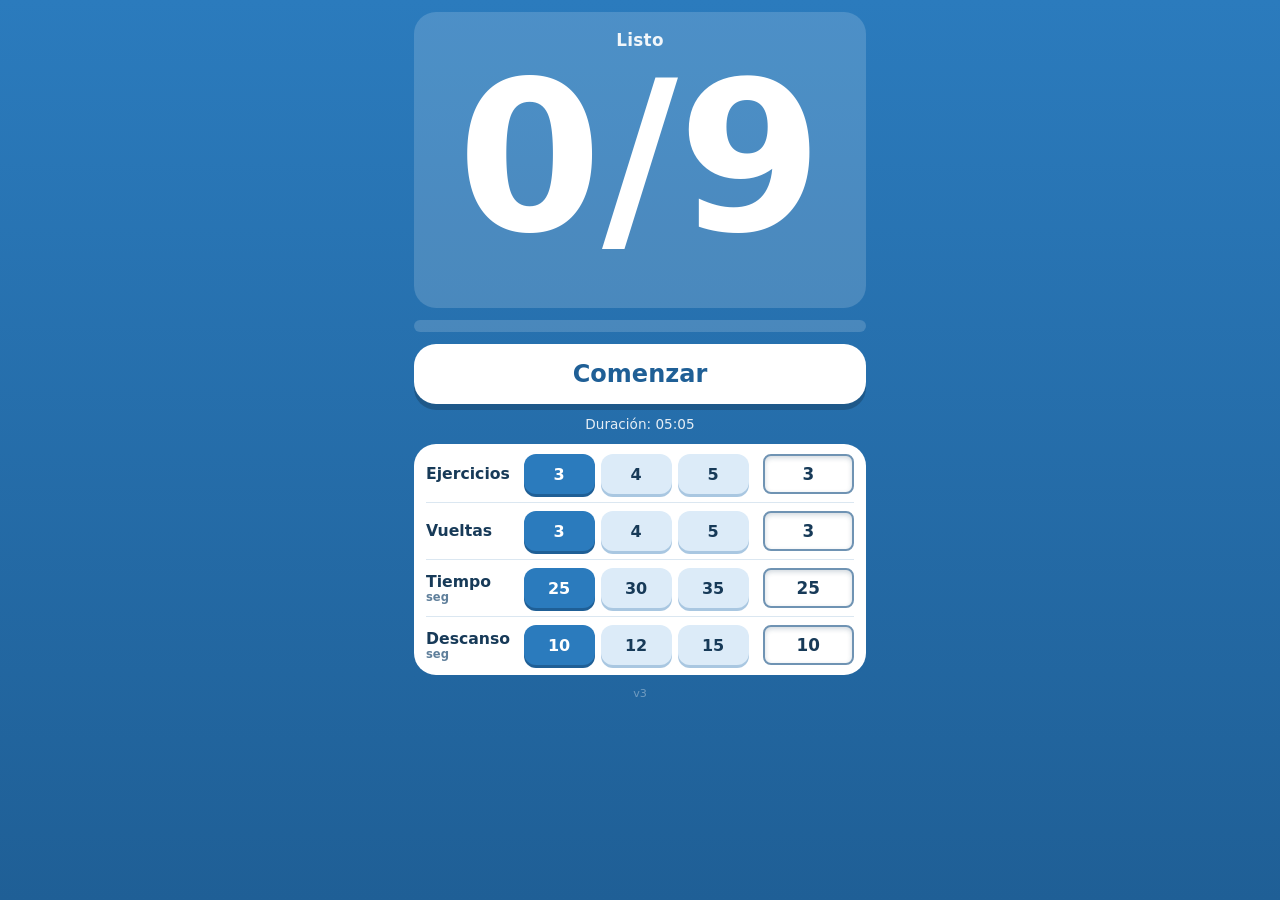
==== index.html @ 5847471c "Add files via upload" ====
<!DOCTYPE html>
<html lang="es">
<head>
  <meta charset="utf-8">
  <meta name="viewport" content="width=device-width, initial-scale=1, viewport-fit=cover">
  <meta name="theme-color" content="#2b7bbd">
  <meta name="apple-mobile-web-app-capable" content="yes">
  <meta name="mobile-web-app-capable" content="yes">
  <title>Tabata</title>
  <link rel="manifest" href="manifest.json">
  <link rel="icon" href="icons/icon-192.png">
  <link rel="apple-touch-icon" href="icons/icon-192.png">
  <link rel="stylesheet" href="style.css">
</head>
<body>
  <main class="app">

    <section class="display" id="display" data-phase="idle" aria-live="polite">
      <div class="phase" id="phase">Listo</div>
      <div class="count" id="count" data-len="3">0/9</div>
      <div class="seconds" id="seconds">&nbsp;</div>
    </section>

    <div class="progress" id="progress" role="progressbar" aria-label="Progreso total"
         aria-valuemin="0" aria-valuemax="100" aria-valuenow="0">
      <div class="progress-fill" id="progressFill"></div>
    </div>

    <div class="actions">
      <div class="controls">
        <button type="button" class="start" id="startBtn">Comenzar</button>
        <button type="button" class="pause" id="pauseBtn" data-state="pause" aria-label="Pausar" hidden>
          <svg class="i-pause" viewBox="0 0 24 24" aria-hidden="true">
            <rect x="6" y="5" width="4" height="14" rx="1.2"/><rect x="14" y="5" width="4" height="14" rx="1.2"/>
          </svg>
          <svg class="i-play" viewBox="0 0 24 24" aria-hidden="true">
            <path d="M8 5.5v13a1 1 0 0 0 1.5.86l10.5-6.5a1 1 0 0 0 0-1.72L9.5 4.64A1 1 0 0 0 8 5.5z"/>
          </svg>
        </button>
      </div>
      <p class="duration">Duración: <span id="duration">--:--</span></p>
    </div>

    <section class="config" id="config" aria-label="Configuración"></section>

    <p class="version" id="version"></p>

  </main>

  <script>
  /* ============================================================
     VERSIÓN — subila acá y también en VERSION de sw.js
     ============================================================ */
  const APP_VERSION = 'v3';

  /* ============================================================
     CONFIGURACIÓN (editá acá los valores rápidos y por defecto)
     ============================================================ */
  const PREP_SECONDS = 5;   // cuenta antes de empezar y al reanudar

  const CONFIG = [
    { key: 'ejercicios', label: 'Ejercicios', unit: '',     presets: [3, 4, 5],    def: 3,  min: 1, max: 99  },
    { key: 'vueltas',    label: 'Vueltas',    unit: '',     presets: [3, 4, 5],    def: 3,  min: 1, max: 99  },
    { key: 'tiempo',     label: 'Tiempo',     unit: 'seg',  presets: [25, 30, 35], def: 25, min: 1, max: 999 },
    { key: 'descanso',   label: 'Descanso',   unit: 'seg',  presets: [10, 12, 15], def: 10, min: 0, max: 999 },
  ];

  /* Nombres de los archivos dentro de /sounds (sin extensión) */
  const SOUND = {
    count3: '3-sound',
    count2: '2-sound',
    count1: '1-sound',
    restStart: 'buzzer-sound',
    workStart: 'fight-bell-sound',
    end: 'end-sound',
  };

  /* ============================================================
     ESTADO
     ============================================================ */
  const $ = (id) => document.getElementById(id);
  const displayEl = $('display'), phaseEl = $('phase'), countEl = $('count'),
        secondsEl = $('seconds'), startBtn = $('startBtn'), pauseBtn = $('pauseBtn'),
        durationEl = $('duration'), configEl = $('config'),
        progressEl = $('progress'), progressFill = $('progressFill');

  const values = {};
  const inputs = {};
  const presetBtns = {};

  let running = false;
  let paused = false;
  let phases = [];
  let offsets = [];      // segundos acumulados al inicio de cada fase
  let planned = 1;       // duración total real de la rutina
  let idx = 0;
  let phaseStart = 0;
  let pausedElapsed = 0; // ms transcurridos de la fase al pausar
  let lastCount = null;
  let timerId = null;
  let wakeLock = null;

  // Cuenta previa (inicio y reanudar)
  let prepEnd = null;
  let prepDone = null;
  let prepLast = null;

  /* ============================================================
     UI DE CONFIGURACIÓN
     ============================================================ */
  function clamp(cfg, n) {
    return Math.min(cfg.max, Math.max(cfg.min, Math.round(n)));
  }

  function buildConfig() {
    CONFIG.forEach((cfg) => {
      values[cfg.key] = cfg.def;

      const group = document.createElement('div');
      group.className = 'group';

      const label = document.createElement('label');
      label.htmlFor = 'in-' + cfg.key;
      label.innerHTML = cfg.label + (cfg.unit ? ' <small>' + cfg.unit + '</small>' : '');

      const row = document.createElement('div');
      row.className = 'row';

      presetBtns[cfg.key] = cfg.presets.map((p) => {
        const b = document.createElement('button');
        b.type = 'button';
        b.className = 'preset';
        b.textContent = p;
        b.addEventListener('click', () => setValue(cfg, p, true));
        row.appendChild(b);
        return b;
      });

      const input = document.createElement('input');
      input.type = 'number';
      input.id = 'in-' + cfg.key;
      input.inputMode = 'numeric';
      input.min = cfg.min;
      input.max = cfg.max;
      input.value = cfg.def;
      input.addEventListener('input', () => {
        const n = parseInt(input.value, 10);
        if (Number.isNaN(n)) return;
        setValue(cfg, n, false);
      });
      input.addEventListener('change', () => { input.value = values[cfg.key]; });
      row.appendChild(input);
      inputs[cfg.key] = input;

      group.append(label, row);
      configEl.appendChild(group);
    });
  }

  function setValue(cfg, n, syncInput) {
    values[cfg.key] = clamp(cfg, n);
    if (syncInput) inputs[cfg.key].value = values[cfg.key];
    syncPresets(cfg);
    refresh();
  }

  function syncPresets(cfg) {
    presetBtns[cfg.key].forEach((b, i) => {
      b.classList.toggle('active', cfg.presets[i] === values[cfg.key]);
    });
  }

  function lockConfig(locked) {
    configEl.classList.toggle('locked', locked);
    configEl.querySelectorAll('button, input').forEach((el) => { el.disabled = locked; });
  }

  /* ============================================================
     CÁLCULOS
     ============================================================ */
  function totalExercises() { return values.ejercicios * values.vueltas; }

  function totalSeconds() {
    const n = totalExercises();
    return n * values.tiempo + Math.max(0, n - 1) * values.descanso;
  }

  function fmt(s) {
    const h = Math.floor(s / 3600);
    const m = Math.floor((s % 3600) / 60);
    const sec = s % 60;
    const mm = String(m).padStart(2, '0'), ss = String(sec).padStart(2, '0');
    return h ? h + ':' + mm + ':' + ss : mm + ':' + ss;
  }

  /* Un descanso entre cada ejercicio, ninguno antes del primero ni después del último */
  function buildPhases() {
    const n = totalExercises();
    const list = [];
    for (let i = 1; i <= n; i++) {
      list.push({ type: 'work', n: i, dur: values.tiempo });
      if (i < n && values.descanso > 0) list.push({ type: 'rest', n: i, dur: values.descanso });
    }
    return list;
  }

  /* ============================================================
     PANTALLA
     ============================================================ */
  function setDisplay(phase, label, count, secs) {
    displayEl.dataset.phase = phase;
    phaseEl.textContent = label;
    countEl.textContent = count;
    countEl.dataset.len = String(count).length;   // el CSS ajusta el tamaño según el largo
    secondsEl.innerHTML = secs === '' ? '&nbsp;' : secs;
  }

  function setProgress(frac) {
    const f = Math.min(1, Math.max(0, frac));
    progressFill.style.transform = 'scaleX(' + f + ')';
    progressEl.setAttribute('aria-valuenow', Math.round(f * 100));
  }

  function setPauseIcon(isPaused) {
    pauseBtn.dataset.state = isPaused ? 'paused' : 'pause';
    pauseBtn.setAttribute('aria-label', isPaused ? 'Reanudar' : 'Pausar');
  }

  function refresh() {
    durationEl.textContent = fmt(totalSeconds());
    if (!running) {
      setDisplay('idle', 'Listo', '0/' + totalExercises(), '');
      setProgress(0);
    }
  }

  function renderPhase(p) {
    const isWork = p.type === 'work';
    setDisplay(p.type, isWork ? 'Ejercicio' : 'Descanso', p.n + '/' + totalExercises(), p.dur + ' s');
  }

  /* ============================================================
     SONIDO (Web Audio: baja latencia y funciona offline)
     ============================================================ */
  let ctx = null;
  const buffers = {};

  async function loadSound(name) {
    for (const ext of ['ogg', 'mp3']) {      // mp3 sólo como respaldo (iPhone)
      try {
        const res = await fetch('sounds/' + name + '.' + ext);
        if (!res.ok) continue;
        buffers[name] = await ctx.decodeAudioData(await res.arrayBuffer());
        return;
      } catch (e) { /* probar siguiente formato */ }
    }
  }

  function initAudio() {
    const AC = window.AudioContext || window.webkitAudioContext;
    if (!AC) return;
    ctx = new AC();
    Object.values(SOUND).forEach(loadSound);
  }

  function play(name) {
    if (!ctx || !buffers[name]) return;
    const src = ctx.createBufferSource();
    src.buffer = buffers[name];
    src.connect(ctx.destination);
    src.start();
  }

  /* ============================================================
     TEMPORIZADOR
     ============================================================ */
  function enterPhase(i, withSound, t) {
    idx = i;
    phaseStart = t;
    lastCount = null;
    renderPhase(phases[i]);
    if (withSound) play(phases[i].type === 'work' ? SOUND.workStart : SOUND.restStart);
  }

  /* Cuenta previa de PREP_SECONDS; al terminar llama a onDone(momentoExacto) */
  function beginPrep(countText, onDone) {
    prepEnd = performance.now() + PREP_SECONDS * 1000;
    prepDone = onDone;
    prepLast = null;
    pauseBtn.disabled = true;
    setDisplay('prep', 'Prepárate', countText, PREP_SECONDS + ' s');
  }

  function tick() {
    const now = performance.now();

    // ---- Cuenta previa ----
    if (prepEnd !== null) {
      if (now < prepEnd) {
        const secs = Math.ceil((prepEnd - now) / 1000);
        secondsEl.textContent = secs + ' s';
        if (secs >= 1 && secs <= 3 && secs !== prepLast) {
          prepLast = secs;
          play(SOUND['count' + secs]);
        }
        return;
      }
      const end = prepEnd, done = prepDone;
      prepEnd = null;
      prepDone = null;
      pauseBtn.disabled = false;
      done(end);
    }

    // ---- Avanza de fase (en bucle por si la pestaña estuvo en segundo plano) ----
    for (;;) {
      const p = phases[idx];
      const end = phaseStart + p.dur * 1000;
      if (now < end) break;
      if (idx === phases.length - 1) { finish(); return; }
      enterPhase(idx + 1, now - end < 1000, end);
    }

    const p = phases[idx];
    const left = p.dur - (now - phaseStart) / 1000;
    const secs = Math.ceil(left);
    secondsEl.textContent = secs + ' s';
    setProgress((offsets[idx] + (now - phaseStart) / 1000) / planned);

    // Cuenta regresiva 3-2-1 (no se repite con el sonido de inicio de fase)
    if (secs >= 1 && secs <= 3 && secs < p.dur && secs !== lastCount) {
      lastCount = secs;
      play(SOUND['count' + secs]);
    }
  }

  function start() {
    if (ctx && ctx.state === 'suspended') ctx.resume();   // el toque desbloquea el audio
    phases = buildPhases();
    planned = 0;
    offsets = phases.map((p) => { const o = planned; planned += p.dur; return o; });
    running = true;
    paused = false;
    idx = 0;
    setPauseIcon(false);
    pauseBtn.hidden = false;
    lockConfig(true);
    startBtn.textContent = 'Detener';
    startBtn.classList.add('is-running');
    requestWake();
    beginPrep('0/' + totalExercises(), (t) => enterPhase(0, true, t));
    timerId = setInterval(tick, 50);
  }

  function togglePause() {
    if (!running || prepEnd !== null) return;       // durante la cuenta previa no se pausa
    if (ctx && ctx.state === 'suspended') ctx.resume();

    if (!paused) {
      paused = true;
      clearInterval(timerId);
      pausedElapsed = performance.now() - phaseStart;
      phaseEl.textContent = 'En pausa';
      setPauseIcon(true);
    } else {
      paused = false;
      setPauseIcon(false);
      const p = phases[idx];
      beginPrep(p.n + '/' + totalExercises(), (t) => {
        phaseStart = t - pausedElapsed;             // retoma justo donde quedó
        renderPhase(p);
      });
      timerId = setInterval(tick, 50);
    }
  }

  function endRun() {
    clearInterval(timerId);
    running = false;
    paused = false;
    prepEnd = null;
    prepDone = null;
    pauseBtn.hidden = true;
    pauseBtn.disabled = false;
    lockConfig(false);
    startBtn.textContent = 'Comenzar';
    startBtn.classList.remove('is-running');
    releaseWake();
  }

  function stop() {
    endRun();
    refresh();
  }

  function finish() {
    endRun();
    play(SOUND.end);
    const n = totalExercises();
    setDisplay('done', '¡Terminado!', n + '/' + n, '');
    setProgress(1);
  }

  startBtn.addEventListener('click', () => (running ? stop() : start()));
  pauseBtn.addEventListener('click', togglePause);

  /* ============================================================
     PANTALLA ENCENDIDA DURANTE EL ENTRENAMIENTO
     ============================================================ */
  async function requestWake() {
    try {
      if ('wakeLock' in navigator) wakeLock = await navigator.wakeLock.request('screen');
    } catch (e) { /* no soportado o denegado */ }
  }
  function releaseWake() {
    if (wakeLock) { wakeLock.release().catch(() => {}); wakeLock = null; }
  }
  document.addEventListener('visibilitychange', () => {
    if (running && document.visibilityState === 'visible') requestWake();
  });

  /* ============================================================
     INICIO
     ============================================================ */
  $('version').textContent = APP_VERSION;
  buildConfig();
  CONFIG.forEach(syncPresets);
  refresh();
  initAudio();

  if ('serviceWorker' in navigator) {
    window.addEventListener('load', () => navigator.serviceWorker.register('sw.js').catch(() => {}));
  }
  </script>
</body>
</html>
---- style.css ----
/* ============================================================
   TEMA — cambiá sólo estas variables para rehacer los colores
   ============================================================ */
:root {
  --bg:        #2b7bbd;   /* azul principal */
  --bg-deep:   #1f5f96;   /* azul más oscuro (degradado, botón detener) */
  --surface:   #ffffff;   /* tarjeta de configuración */
  --ink:       #173a58;   /* texto sobre blanco */
  --ink-soft:  #5f7f9b;   /* texto secundario sobre blanco */
  --line:      #dbe7f1;   /* separadores claros */
  --on-bg:     #ffffff;   /* texto sobre el azul */

  --idle:      rgba(255, 255, 255, 0.16);  /* detrás del número, en espera */
  --prep:      rgba(255, 255, 255, 0.32);  /* detrás del número, cuenta previa */
  --go:        #1fa35a;                    /* detrás del número, ejercicio */
  --rest:      #d8454c;                    /* detrás del número, descanso */
  --pause:     rgba(255, 255, 255, 0.22);  /* botón de pausa */

  /* Botones de valores rápidos (relieve) vs. campo manual (hundido) */
  --key:          #dcebf8;
  --key-edge:     #a9c7e1;
  --field-border: #6f93b3;

  --radius:    22px;
  --radius-sm: 12px;
  --font: ui-rounded, "SF Pro Rounded", system-ui, -apple-system, "Segoe UI", Roboto, sans-serif;
}

* { box-sizing: border-box; }

html { -webkit-text-size-adjust: 100%; }

body {
  margin: 0;
  min-height: 100vh;
  min-height: 100dvh;
  background: linear-gradient(180deg, var(--bg) 0%, var(--bg-deep) 100%) fixed;
  color: var(--on-bg);
  font-family: var(--font);
  -webkit-tap-highlight-color: transparent;
}

.app {
  max-width: 480px;
  margin: 0 auto;
  display: grid;
  gap: 12px;
  padding:
    calc(env(safe-area-inset-top, 0px) + 12px)
    calc(env(safe-area-inset-right, 0px) + 14px)
    calc(env(safe-area-inset-bottom, 0px) + 14px)
    calc(env(safe-area-inset-left, 0px) + 14px);
}

/* ---------- Número grande ---------- */
.display {
  text-align: center;
  padding: 18px 10px 14px;
  border-radius: var(--radius);
  background: var(--idle);
  transition: background-color 0.3s ease, color 0.3s ease;
}
.display[data-phase="prep"] { background: var(--prep); }
.display[data-phase="work"] { background: var(--go); }
.display[data-phase="rest"] { background: var(--rest); }
.display[data-phase="done"] { background: var(--surface); color: var(--bg-deep); }

.phase {
  font-size: 1.05rem;
  font-weight: 700;
  letter-spacing: 0.02em;
  opacity: 0.92;
}

/* El tamaño depende del largo del texto ("3/9" = 3, "1/12" = 4, "10/12" = 5) */
.count {
  font-size: clamp(4.5rem, 29vw, 9.5rem);
  font-weight: 800;
  line-height: 1;
  margin: 4px 0 2px;
  font-variant-numeric: tabular-nums;
}
.count[data-len="3"] { font-size: clamp(5rem, 46vw, 13rem); }
.count[data-len="4"] { font-size: clamp(5rem, 38vw, 11rem); }

.seconds {
  font-size: 1.5rem;
  font-weight: 700;
  min-height: 1.9rem;
  font-variant-numeric: tabular-nums;
}

/* ---------- Barra de progreso ---------- */
.progress {
  height: 12px;
  border-radius: 999px;
  background: var(--idle);
  overflow: hidden;
}
.progress-fill {
  height: 100%;
  width: 100%;
  border-radius: 999px;
  background: var(--surface);
  transform: scaleX(0);
  transform-origin: left center;
}

/* ---------- Botones de inicio / pausa ---------- */
.controls { display: flex; gap: 10px; }

.start {
  flex: 1;
  min-width: 0;
  padding: 16px;
  border: 0;
  border-radius: var(--radius);
  background: var(--surface);
  color: var(--bg-deep);
  font: inherit;
  font-size: 1.5rem;
  font-weight: 800;
  cursor: pointer;
  box-shadow: 0 6px 0 rgba(0, 0, 0, 0.2);
  transition: transform 0.08s ease, box-shadow 0.08s ease;
}
.start:active { transform: translateY(4px); box-shadow: 0 2px 0 rgba(0, 0, 0, 0.2); }
.start.is-running { background: var(--ink); color: var(--on-bg); }

.pause {
  flex: none;
  width: 62px;
  display: grid;
  place-items: center;
  border: 0;
  border-radius: var(--radius);
  background: var(--pause);
  color: var(--on-bg);
  cursor: pointer;
  box-shadow: 0 6px 0 rgba(0, 0, 0, 0.2);
  transition: transform 0.08s ease, box-shadow 0.08s ease, opacity 0.2s ease;
}
.pause:active { transform: translateY(4px); box-shadow: 0 2px 0 rgba(0, 0, 0, 0.2); }
.pause[hidden] { display: none; }
.pause:disabled { opacity: 0.4; }
.pause svg { width: 28px; height: 28px; fill: currentColor; }
.pause .i-play { display: none; }
.pause[data-state="paused"] .i-pause { display: none; }
.pause[data-state="paused"] .i-play { display: block; }

.duration {
  margin: 12px 0 0;
  text-align: center;
  font-size: 0.85rem;
  opacity: 0.88;
}

/* ---------- Configuración (compacta) ---------- */
.config {
  background: var(--surface);
  color: var(--ink);
  border-radius: var(--radius);
  padding: 2px 12px;
  transition: opacity 0.2s ease;
}
.config.locked { opacity: 0.55; }

.group {
  display: grid;
  grid-template-columns: 5.6rem 1fr;
  align-items: center;
  gap: 8px;
  padding: 8px 0;
  border-bottom: 1px solid var(--line);
}
.group:last-child { border-bottom: 0; }

.group label {
  display: flex;
  flex-direction: column;
  font-size: 0.98rem;
  font-weight: 700;
  line-height: 1.15;
}
.group label small {
  font-size: 0.72rem;
  font-weight: 600;
  color: var(--ink-soft);
}

.row {
  display: grid;
  grid-template-columns: repeat(3, 1fr) 1.4fr;
  gap: 6px;
  align-items: center;
}

/* Botones: macizos, con relieve y color propio */
.preset {
  min-width: 0;
  min-height: 40px;
  border: 0;
  border-radius: var(--radius-sm);
  background: var(--key);
  color: var(--ink);
  font: inherit;
  font-size: 1rem;
  font-weight: 800;
  cursor: pointer;
  box-shadow: 0 3px 0 var(--key-edge);
  transition: transform 0.06s ease, box-shadow 0.06s ease;
}
.preset:active { transform: translateY(2px); box-shadow: 0 1px 0 var(--key-edge); }
.preset.active {
  background: var(--bg);
  color: var(--on-bg);
  box-shadow: 0 3px 0 var(--bg-deep);
}

/* Campo manual: blanco, hundido y con borde oscuro, separado de los botones */
.row input {
  width: calc(100% - 8px);
  margin-left: 8px;
  min-width: 0;
  min-height: 40px;
  padding: 0 4px;
  border: 2px solid var(--field-border);
  border-radius: 8px;
  background: #fff;
  box-shadow: inset 0 2px 5px rgba(23, 58, 88, 0.2);
  color: var(--ink);
  font: inherit;
  font-size: 1.05rem;       /* 16px o más evita el zoom de iOS al escribir */
  font-weight: 700;
  text-align: center;
  -moz-appearance: textfield;
  appearance: textfield;
}
.row input::-webkit-inner-spin-button,
.row input::-webkit-outer-spin-button { -webkit-appearance: none; margin: 0; }
.row input:focus {
  outline: none;
  border-color: var(--bg);
  box-shadow: inset 0 2px 5px rgba(23, 58, 88, 0.2), 0 0 0 3px rgba(43, 123, 189, 0.3);
}

.preset:focus-visible,
.start:focus-visible,
.pause:focus-visible {
  outline: 3px solid var(--ink);
  outline-offset: 2px;
}

button:disabled, input:disabled { cursor: default; }

/* ---------- Versión ---------- */
.version {
  margin: 0;
  text-align: center;
  font-size: 0.7rem;
  opacity: 0.35;
}

@media (prefers-reduced-motion: reduce) {
  * { transition: none !important; }
}
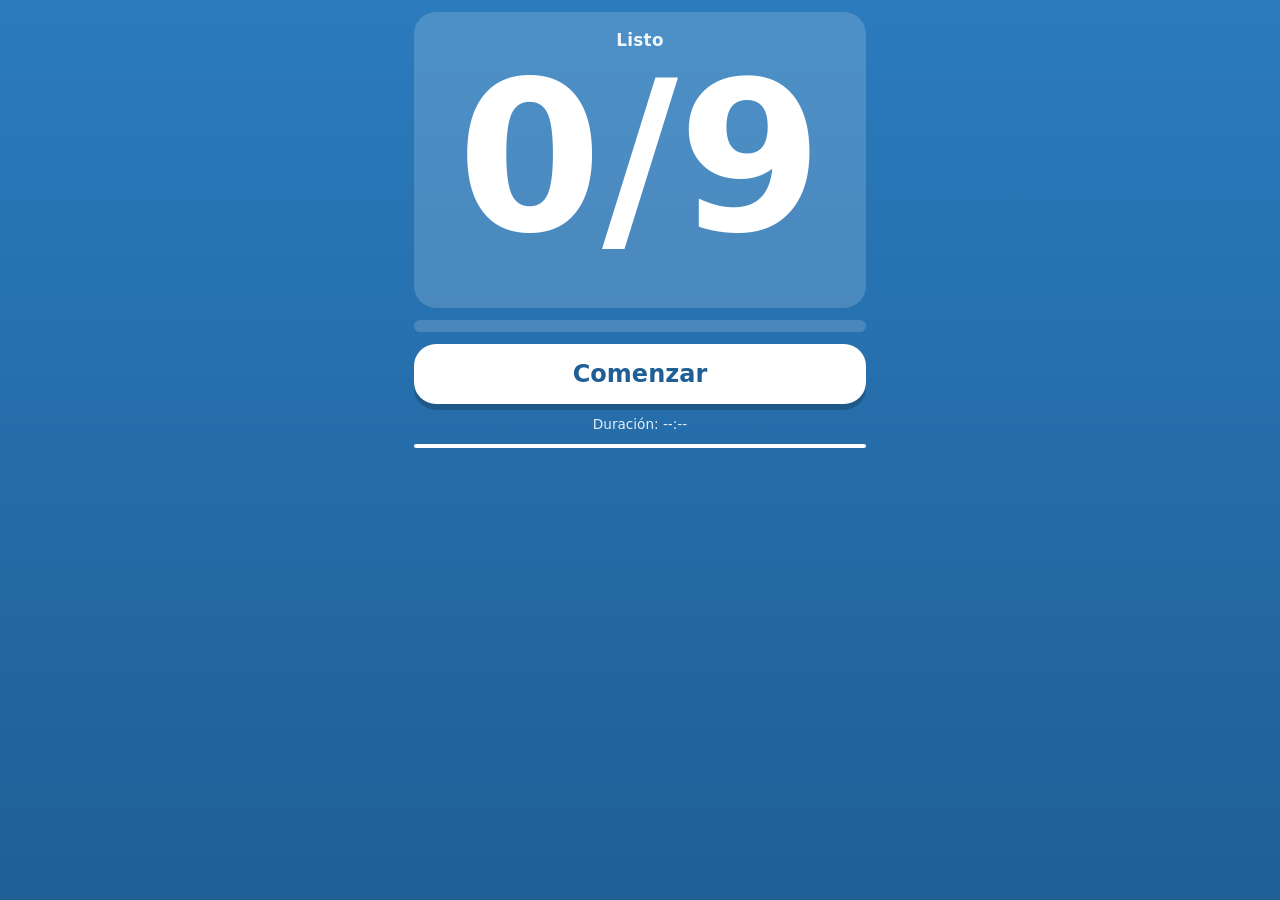
==== commit 468cf225: "Include version.js script in index.html Added a script tag to include version.js for version managem" ====
--- a/index.html
+++ b/index.html
@@ -47,12 +47,8 @@
 
   </main>
 
+  <script src="version.js"></script>
   <script>
-  /* ============================================================
-     VERSIÓN — subila acá y también en VERSION de sw.js
-     ============================================================ */
-  const APP_VERSION = 'v3';
-
   /* ============================================================
      CONFIGURACIÓN (editá acá los valores rápidos y por defecto)
      ============================================================ */
@@ -369,6 +365,7 @@
       beginPrep(p.n + '/' + totalExercises(), (t) => {
         phaseStart = t - pausedElapsed;             // retoma justo donde quedó
         renderPhase(p);
+        play(SOUND.workStart);                      // campana al reanudar
       });
       timerId = setInterval(tick, 50);
     }
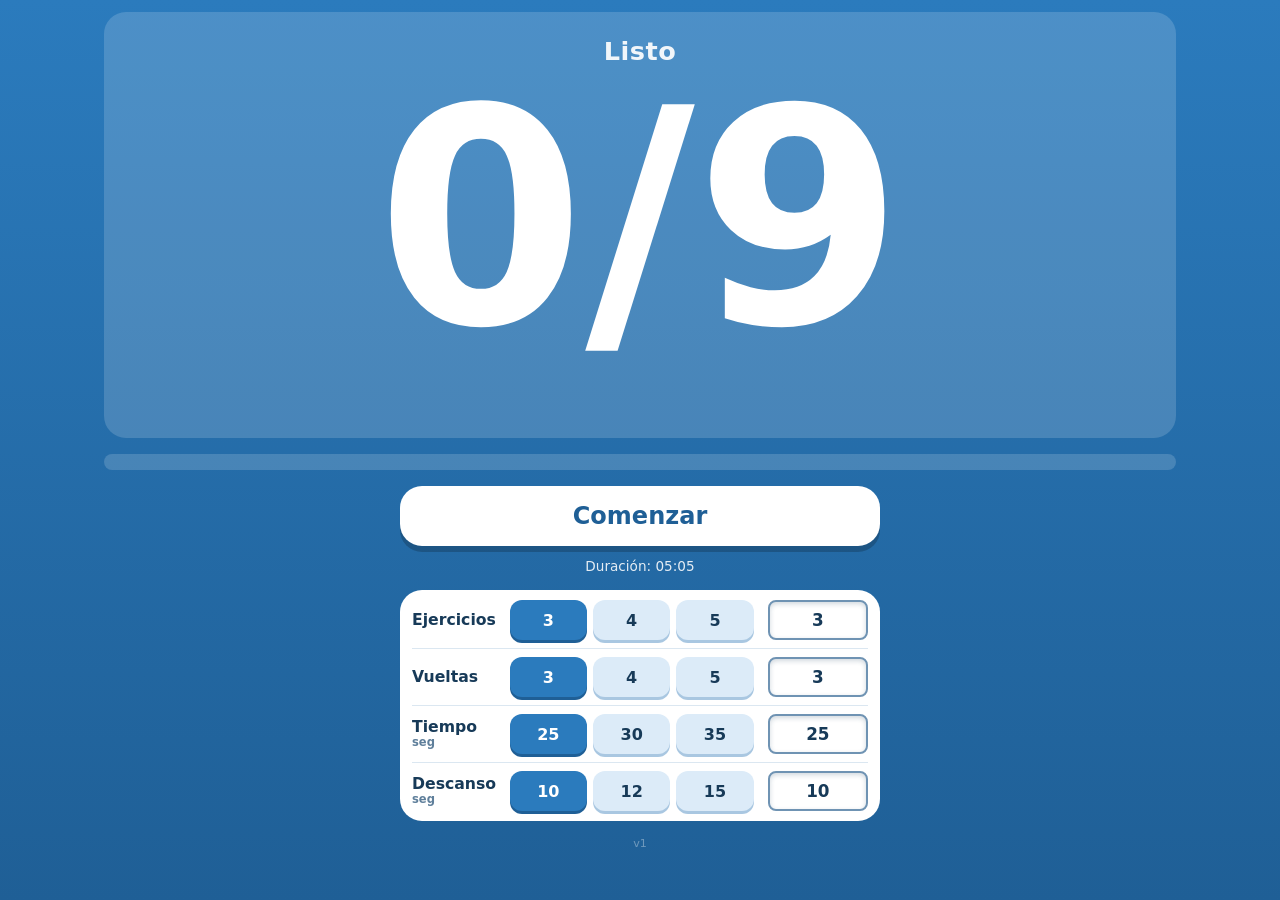
==== commit 7c0da35d: "Enhance input field interaction with event listeners Added event listeners to input for focus and mo" ====
--- a/index.html
+++ b/index.html
@@ -145,6 +145,16 @@
         setValue(cfg, n, false);
       });
       input.addEventListener('change', () => { input.value = values[cfg.key]; });
+
+      // Al tocar el campo se selecciona todo, así lo que escribas reemplaza el número
+      let justFocused = false;
+      input.addEventListener('focus', () => {
+        justFocused = true;
+        setTimeout(() => input.select(), 0);
+      });
+      input.addEventListener('mouseup', (e) => {   // evita que el clic deseleccione
+        if (justFocused) { e.preventDefault(); justFocused = false; }
+      });
       row.appendChild(input);
       inputs[cfg.key] = input;
 
--- a/style.css
+++ b/style.css
@@ -264,3 +264,38 @@
 @media (prefers-reduced-motion: reduce) {
   * { transition: none !important; }
 }
+
+/* ============================================================
+   ESCRITORIO — pantalla ancha: el número crece y usa la pantalla,
+   la configuración y los botones se quedan en una columna de 480px
+   ============================================================ */
+@media (min-width: 800px) {
+  :root {
+    /* Alto disponible para el número: pantalla menos el resto de elementos */
+    --fit-h: clamp(7rem, calc(100vh - 600px), 30rem);
+  }
+
+  .app {
+    max-width: 1100px;
+    gap: 16px;
+  }
+
+  .display { padding: 24px 20px 18px; }
+  .phase   { font-size: 1.6rem; }
+  .seconds { font-size: 2.4rem; min-height: 3rem; }
+
+  /* Mismo criterio que en el celular: el tamaño depende del largo del texto,
+     limitado por el ancho de la pantalla y por el alto disponible */
+  .count                { font-size: min(calc((min(100vw, 1100px) - 80px) / 2.9), var(--fit-h)); }
+  .count[data-len="4"]  { font-size: min(calc((min(100vw, 1100px) - 80px) / 2.3), var(--fit-h)); }
+  .count[data-len="3"]  { font-size: min(calc((min(100vw, 1100px) - 80px) / 1.7), var(--fit-h)); }
+
+  .progress { height: 16px; }
+
+  .actions,
+  .config {
+    width: 100%;
+    max-width: 480px;
+    margin-inline: auto;
+  }
+}
